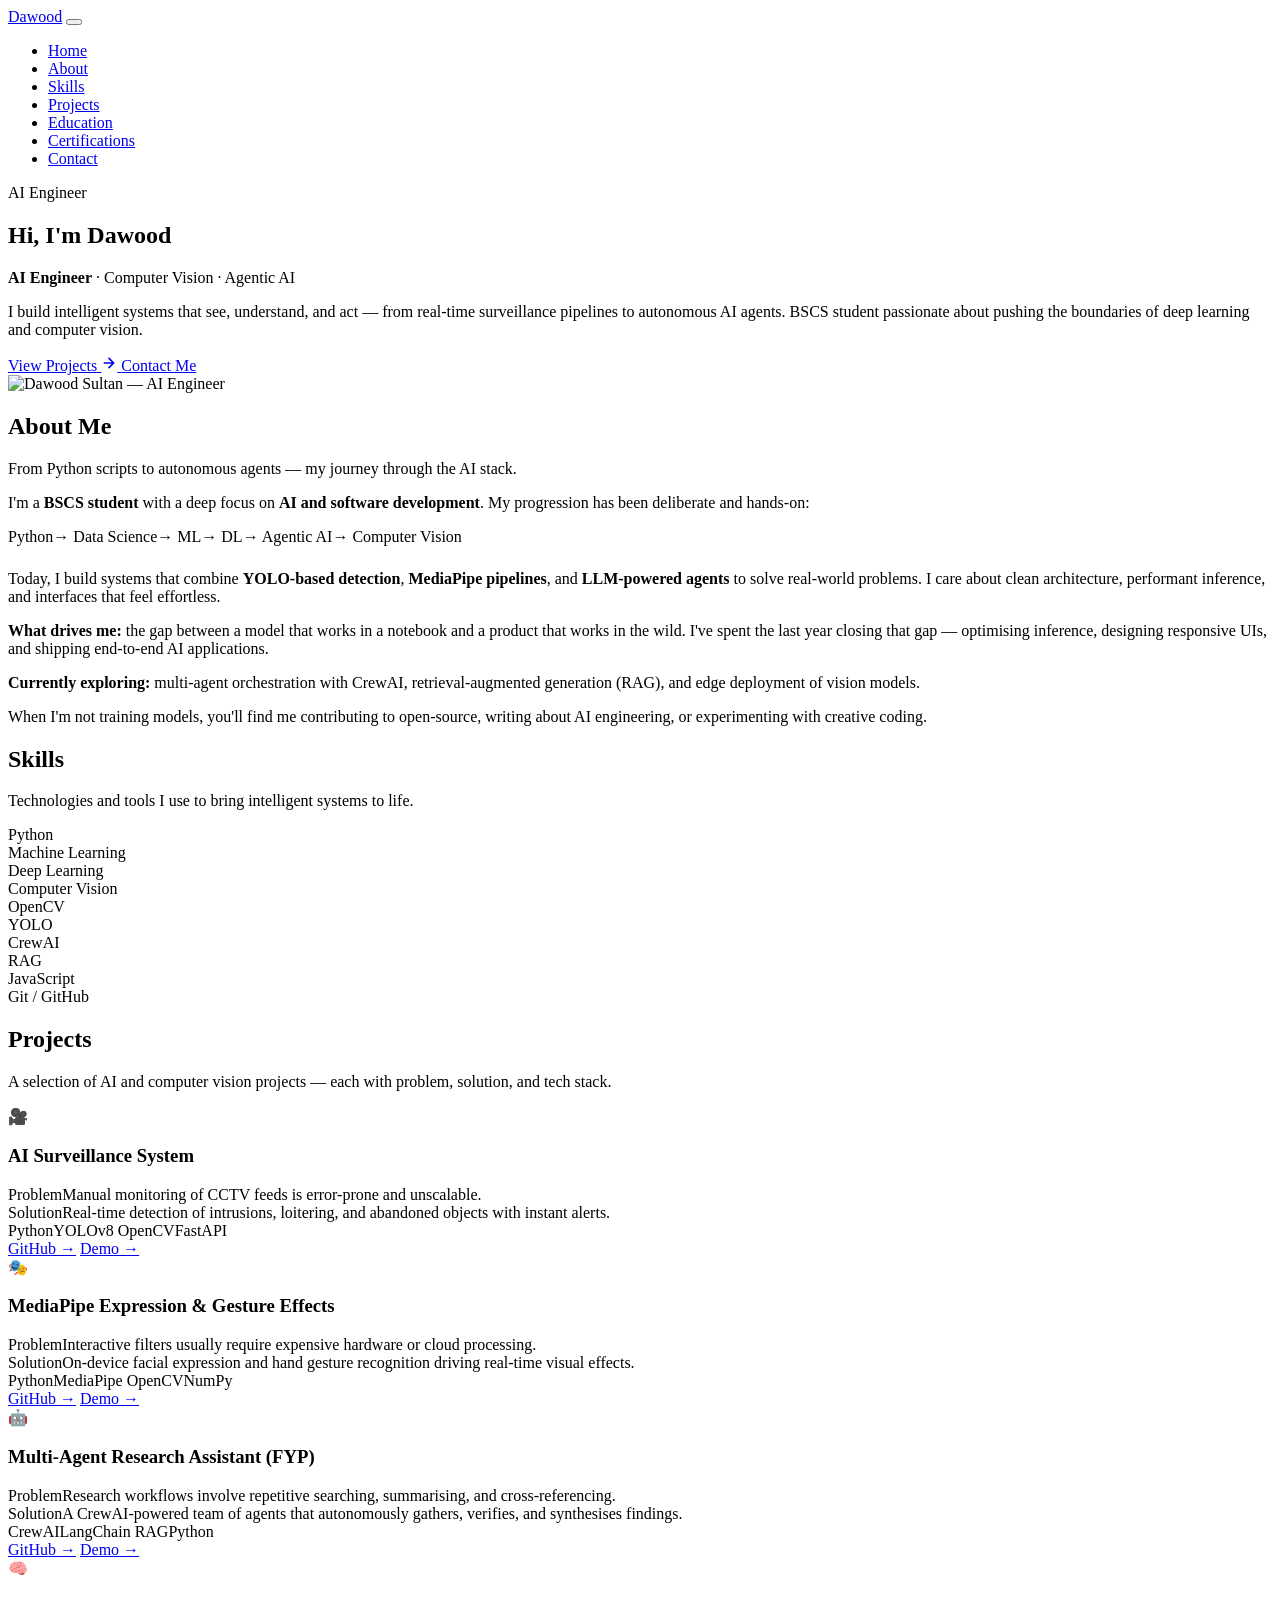
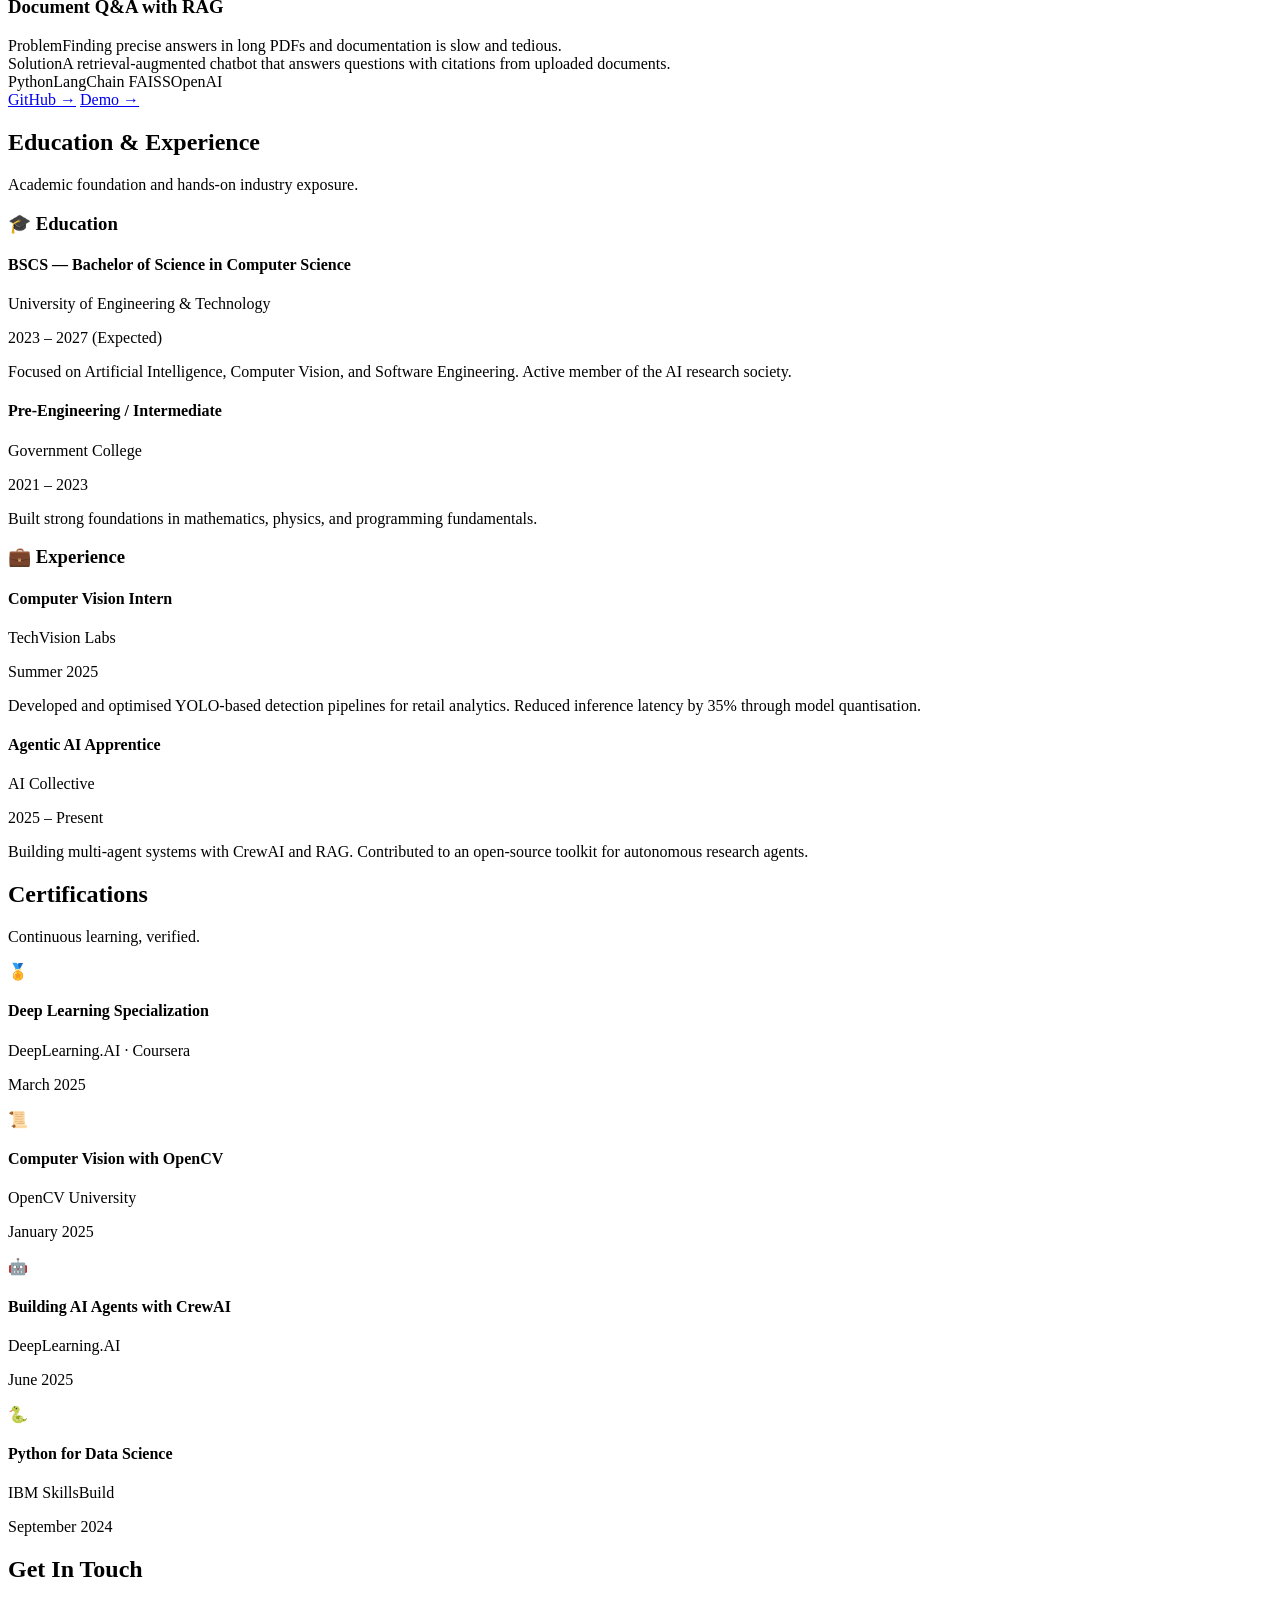
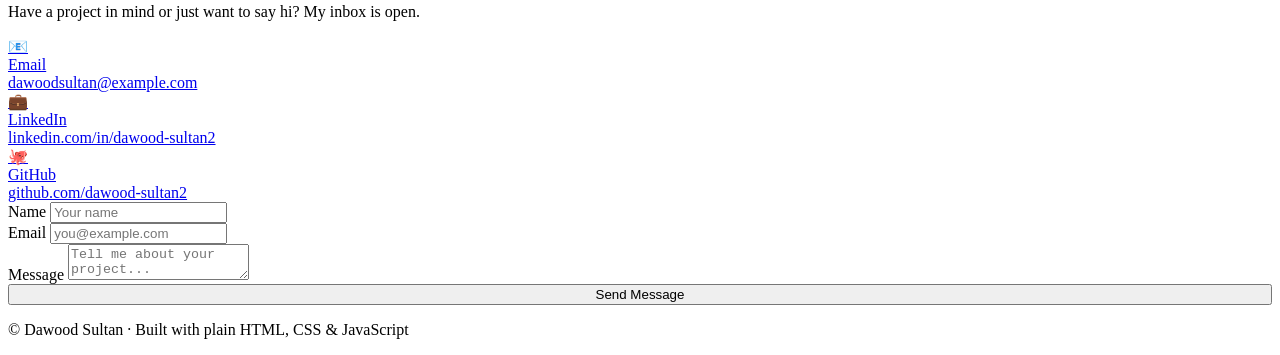
==== index.html.html @ 54673e7f "Initial commit: portfolio website" ====
<!DOCTYPE html>
<html lang="en">
<head>
  <meta charset="UTF-8" />
  <meta name="viewport" content="width=device-width, initial-scale=1.0" />
  <meta name="description" content="Dawood Sultan — AI Engineer specializing in Computer Vision and Agentic AI. BSCS student building intelligent systems." />
  <title>Dawood Sultan · AI Engineer</title>
  <link rel="stylesheet" href="style.css" />
</head>
<body>

  <!-- Animated background orbs -->
  <div class="bg-orbs" aria-hidden="true">
    <div class="orb orb-1"></div>
    <div class="orb orb-2"></div>
    <div class="orb orb-3"></div>
  </div>

  <!-- Subtle cursor glow -->
  <div class="cursor-glow" id="cursorGlow" aria-hidden="true"></div>

  <!-- ========== NAVBAR ========== -->
  <nav id="navbar">
    <div class="container nav-inner">
      <a href="#hero" class="logo">Dawood</a>
      <button class="hamburger" id="hamburger" aria-label="Toggle navigation menu" aria-expanded="false">
        <span></span><span></span><span></span>
      </button>
      <ul class="nav-links" id="navLinks">
        <li><a href="#hero">Home</a></li>
        <li><a href="#about">About</a></li>
        <li><a href="#skills">Skills</a></li>
        <li><a href="#projects">Projects</a></li>
        <li><a href="#education">Education</a></li>
        <li><a href="#certifications">Certifications</a></li>
        <li><a href="#contact">Contact</a></li>
      </ul>
    </div>
  </nav>

  <!-- ========== HERO ========== -->
  <section id="hero">
    <div class="container hero-grid">
      <div class="hero-text reveal">
        <div class="hero-badge">AI Engineer</div>
        <h1 class="hero-title">Hi, I'm <span>Dawood</span></h1>
        <p class="hero-role"><strong>AI Engineer</strong> · Computer Vision · Agentic AI</p>
        <p class="hero-desc">
          I build intelligent systems that see, understand, and act — from real-time
          surveillance pipelines to autonomous AI agents. BSCS student passionate about
          pushing the boundaries of deep learning and computer vision.
        </p>
        <div class="hero-actions">
          <a href="#projects" class="btn btn-primary">
            View Projects
            <svg width="16" height="16" viewBox="0 0 24 24" fill="none" stroke="currentColor" stroke-width="2.5" stroke-linecap="round" stroke-linejoin="round"><path d="M5 12h14M12 5l7 7-7 7"/></svg>
          </a>
          <a href="#contact" class="btn btn-outline">Contact Me</a>
        </div>
      </div>
      <div class="hero-image-wrap reveal">
        <!-- Replace the URL below with your own profile photo when ready -->
        <img
          class="hero-image"
          src="https://images.unsplash.com/photo-1506794778202-cad84cf45f1d?w=600&h=600&fit=crop&crop=face"
          alt="Dawood Sultan — AI Engineer"
          loading="eager"
        />
      </div>
    </div>
  </section>

  <!-- ========== ABOUT ========== -->
  <section id="about">
    <div class="container">
      <h2 class="section-title reveal">About Me</h2>
      <p class="section-sub reveal">From Python scripts to autonomous agents — my journey through the AI stack.</p>
      <div class="about-grid">
        <div class="about-card glass reveal">
          <p>I'm a <strong>BSCS student</strong> with a deep focus on <strong>AI and software development</strong>. My progression has been deliberate and hands-on:</p>
          <div class="journey-steps">
            <span class="step">Python</span><span class="step-arrow">→</span>
            <span class="step">Data Science</span><span class="step-arrow">→</span>
            <span class="step">ML</span><span class="step-arrow">→</span>
            <span class="step">DL</span><span class="step-arrow">→</span>
            <span class="step">Agentic AI</span><span class="step-arrow">→</span>
            <span class="step">Computer Vision</span>
          </div>
          <p style="margin-top: 1.5rem;">
            Today, I build systems that combine <strong>YOLO-based detection</strong>,
            <strong>MediaPipe pipelines</strong>, and <strong>LLM-powered agents</strong>
            to solve real-world problems. I care about clean architecture, performant
            inference, and interfaces that feel effortless.
          </p>
        </div>
        <div class="about-card glass reveal">
          <p><strong>What drives me:</strong> the gap between a model that works in a notebook and a product that works in the wild. I've spent the last year closing that gap — optimising inference, designing responsive UIs, and shipping end-to-end AI applications.</p>
          <p><strong>Currently exploring:</strong> multi-agent orchestration with CrewAI, retrieval-augmented generation (RAG), and edge deployment of vision models.</p>
          <p>When I'm not training models, you'll find me contributing to open-source, writing about AI engineering, or experimenting with creative coding.</p>
        </div>
      </div>
    </div>
  </section>

  <!-- ========== SKILLS ========== -->
  <section id="skills">
    <div class="container">
      <h2 class="section-title reveal">Skills</h2>
      <p class="section-sub reveal">Technologies and tools I use to bring intelligent systems to life.</p>
      <div class="skills-grid">
        <div class="skill-card glass reveal"><span>Python</span></div>
        <div class="skill-card glass reveal"><span>Machine Learning</span></div>
        <div class="skill-card glass reveal"><span>Deep Learning</span></div>
        <div class="skill-card glass reveal"><span>Computer Vision</span></div>
        <div class="skill-card glass reveal"><span>OpenCV</span></div>
        <div class="skill-card glass reveal"><span>YOLO</span></div>
        <div class="skill-card glass reveal"><span>CrewAI</span></div>
        <div class="skill-card glass reveal"><span>RAG</span></div>
        <div class="skill-card glass reveal"><span>JavaScript</span></div>
        <div class="skill-card glass reveal"><span>Git / GitHub</span></div>
      </div>
    </div>
  </section>

  <!-- ========== PROJECTS ========== -->
  <section id="projects">
    <div class="container">
      <h2 class="section-title reveal">Projects</h2>
      <p class="section-sub reveal">A selection of AI and computer vision projects — each with problem, solution, and tech stack.</p>
      <div class="projects-grid">

        <div class="project-card glass reveal">
          <div class="project-icon">🎥</div>
          <h3 class="project-title">AI Surveillance System</h3>
          <div class="project-meta">
            <div class="meta-row"><span class="meta-label">Problem</span><span>Manual monitoring of CCTV feeds is error-prone and unscalable.</span></div>
            <div class="meta-row"><span class="meta-label">Solution</span><span>Real-time detection of intrusions, loitering, and abandoned objects with instant alerts.</span></div>
          </div>
          <div class="tech-tags">
            <span class="tech-tag">Python</span><span class="tech-tag">YOLOv8</span>
            <span class="tech-tag">OpenCV</span><span class="tech-tag">FastAPI</span>
          </div>
          <div class="project-links">
            <a href="#" target="_blank" rel="noopener">GitHub →</a>
            <a href="#" target="_blank" rel="noopener">Demo →</a>
          </div>
        </div>

        <div class="project-card glass reveal">
          <div class="project-icon">🎭</div>
          <h3 class="project-title">MediaPipe Expression & Gesture Effects</h3>
          <div class="project-meta">
            <div class="meta-row"><span class="meta-label">Problem</span><span>Interactive filters usually require expensive hardware or cloud processing.</span></div>
            <div class="meta-row"><span class="meta-label">Solution</span><span>On-device facial expression and hand gesture recognition driving real-time visual effects.</span></div>
          </div>
          <div class="tech-tags">
            <span class="tech-tag">Python</span><span class="tech-tag">MediaPipe</span>
            <span class="tech-tag">OpenCV</span><span class="tech-tag">NumPy</span>
          </div>
          <div class="project-links">
            <a href="#" target="_blank" rel="noopener">GitHub →</a>
            <a href="#" target="_blank" rel="noopener">Demo →</a>
          </div>
        </div>

        <div class="project-card glass reveal">
          <div class="project-icon">🤖</div>
          <h3 class="project-title">Multi-Agent Research Assistant (FYP)</h3>
          <div class="project-meta">
            <div class="meta-row"><span class="meta-label">Problem</span><span>Research workflows involve repetitive searching, summarising, and cross-referencing.</span></div>
            <div class="meta-row"><span class="meta-label">Solution</span><span>A CrewAI-powered team of agents that autonomously gathers, verifies, and synthesises findings.</span></div>
          </div>
          <div class="tech-tags">
            <span class="tech-tag">CrewAI</span><span class="tech-tag">LangChain</span>
            <span class="tech-tag">RAG</span><span class="tech-tag">Python</span>
          </div>
          <div class="project-links">
            <a href="#" target="_blank" rel="noopener">GitHub →</a>
            <a href="#" target="_blank" rel="noopener">Demo →</a>
          </div>
        </div>

        <div class="project-card glass reveal">
          <div class="project-icon">🧠</div>
          <h3 class="project-title">Document Q&A with RAG</h3>
          <div class="project-meta">
            <div class="meta-row"><span class="meta-label">Problem</span><span>Finding precise answers in long PDFs and documentation is slow and tedious.</span></div>
            <div class="meta-row"><span class="meta-label">Solution</span><span>A retrieval-augmented chatbot that answers questions with citations from uploaded documents.</span></div>
          </div>
          <div class="tech-tags">
            <span class="tech-tag">Python</span><span class="tech-tag">LangChain</span>
            <span class="tech-tag">FAISS</span><span class="tech-tag">OpenAI</span>
          </div>
          <div class="project-links">
            <a href="#" target="_blank" rel="noopener">GitHub →</a>
            <a href="#" target="_blank" rel="noopener">Demo →</a>
          </div>
        </div>

      </div>
    </div>
  </section>

  <!-- ========== EDUCATION & EXPERIENCE ========== -->
  <section id="education">
    <div class="container">
      <h2 class="section-title reveal">Education & Experience</h2>
      <p class="section-sub reveal">Academic foundation and hands-on industry exposure.</p>
      <div class="edu-exp-grid">

        <div class="timeline-card glass reveal">
          <h3>🎓 Education</h3>
          <div class="timeline-item">
            <h4>BSCS — Bachelor of Science in Computer Science</h4>
            <p class="place">University of Engineering & Technology</p>
            <p class="date">2023 – 2027 (Expected)</p>
            <p>Focused on Artificial Intelligence, Computer Vision, and Software Engineering. Active member of the AI research society.</p>
          </div>
          <div class="timeline-item">
            <h4>Pre-Engineering / Intermediate</h4>
            <p class="place">Government College</p>
            <p class="date">2021 – 2023</p>
            <p>Built strong foundations in mathematics, physics, and programming fundamentals.</p>
          </div>
        </div>

        <div class="timeline-card glass reveal">
          <h3>💼 Experience</h3>
          <div class="timeline-item">
            <h4>Computer Vision Intern</h4>
            <p class="place">TechVision Labs</p>
            <p class="date">Summer 2025</p>
            <p>Developed and optimised YOLO-based detection pipelines for retail analytics. Reduced inference latency by 35% through model quantisation.</p>
          </div>
          <div class="timeline-item">
            <h4>Agentic AI Apprentice</h4>
            <p class="place">AI Collective</p>
            <p class="date">2025 – Present</p>
            <p>Building multi-agent systems with CrewAI and RAG. Contributed to an open-source toolkit for autonomous research agents.</p>
          </div>
        </div>

      </div>
    </div>
  </section>

  <!-- ========== CERTIFICATIONS ========== -->
  <section id="certifications">
    <div class="container">
      <h2 class="section-title reveal">Certifications</h2>
      <p class="section-sub reveal">Continuous learning, verified.</p>
      <div class="certs-grid">

        <div class="cert-card glass reveal">
          <div class="cert-icon">🏅</div>
          <h4>Deep Learning Specialization</h4>
          <p class="issuer">DeepLearning.AI · Coursera</p>
          <p class="cert-date">March 2025</p>
        </div>

        <div class="cert-card glass reveal">
          <div class="cert-icon">📜</div>
          <h4>Computer Vision with OpenCV</h4>
          <p class="issuer">OpenCV University</p>
          <p class="cert-date">January 2025</p>
        </div>

        <div class="cert-card glass reveal">
          <div class="cert-icon">🤖</div>
          <h4>Building AI Agents with CrewAI</h4>
          <p class="issuer">DeepLearning.AI</p>
          <p class="cert-date">June 2025</p>
        </div>

        <div class="cert-card glass reveal">
          <div class="cert-icon">🐍</div>
          <h4>Python for Data Science</h4>
          <p class="issuer">IBM SkillsBuild</p>
          <p class="cert-date">September 2024</p>
        </div>

      </div>
    </div>
  </section>

  <!-- ========== CONTACT ========== -->
  <section id="contact">
    <div class="container">
      <h2 class="section-title reveal">Get In Touch</h2>
      <p class="section-sub reveal">Have a project in mind or just want to say hi? My inbox is open.</p>
      <div class="contact-grid">

        <div class="contact-info reveal">
          <a href="mailto:dawoodsultan@example.com" class="contact-item glass">
            <span class="contact-icon">📧</span>
            <div>
              <div class="contact-label">Email</div>
              <div class="contact-value">dawoodsultan@example.com</div>
            </div>
          </a>
          <a href="https://linkedin.com/in/dawood-sultan2" target="_blank" rel="noopener" class="contact-item glass">
            <span class="contact-icon">💼</span>
            <div>
              <div class="contact-label">LinkedIn</div>
              <div class="contact-value">linkedin.com/in/dawood-sultan2</div>
            </div>
          </a>
          <a href="https://github.com/dawood-sultan2" target="_blank" rel="noopener" class="contact-item glass">
            <span class="contact-icon">🐙</span>
            <div>
              <div class="contact-label">GitHub</div>
              <div class="contact-value">github.com/dawood-sultan2</div>
            </div>
          </a>
        </div>

        <form class="contact-form glass reveal" id="contactForm" novalidate>
          <div class="form-group">
            <label for="name">Name</label>
            <input type="text" id="name" name="name" placeholder="Your name" required />
          </div>
          <div class="form-group">
            <label for="email">Email</label>
            <input type="email" id="email" name="email" placeholder="you@example.com" required />
          </div>
          <div class="form-group">
            <label for="message">Message</label>
            <textarea id="message" name="message" placeholder="Tell me about your project..." required></textarea>
          </div>
          <button type="submit" class="btn btn-primary" style="width:100%; justify-content:center;">Send Message</button>
          <p class="form-status" id="formStatus"></p>
        </form>

      </div>
    </div>
  </section>

  <!-- ========== FOOTER ========== -->
  <footer>
    <div class="container">
      <p>© <span id="year"></span> Dawood Sultan · Built with plain HTML, CSS & JavaScript</p>
    </div>
  </footer>

  <script src="script.js"></script>
</body>
</html>
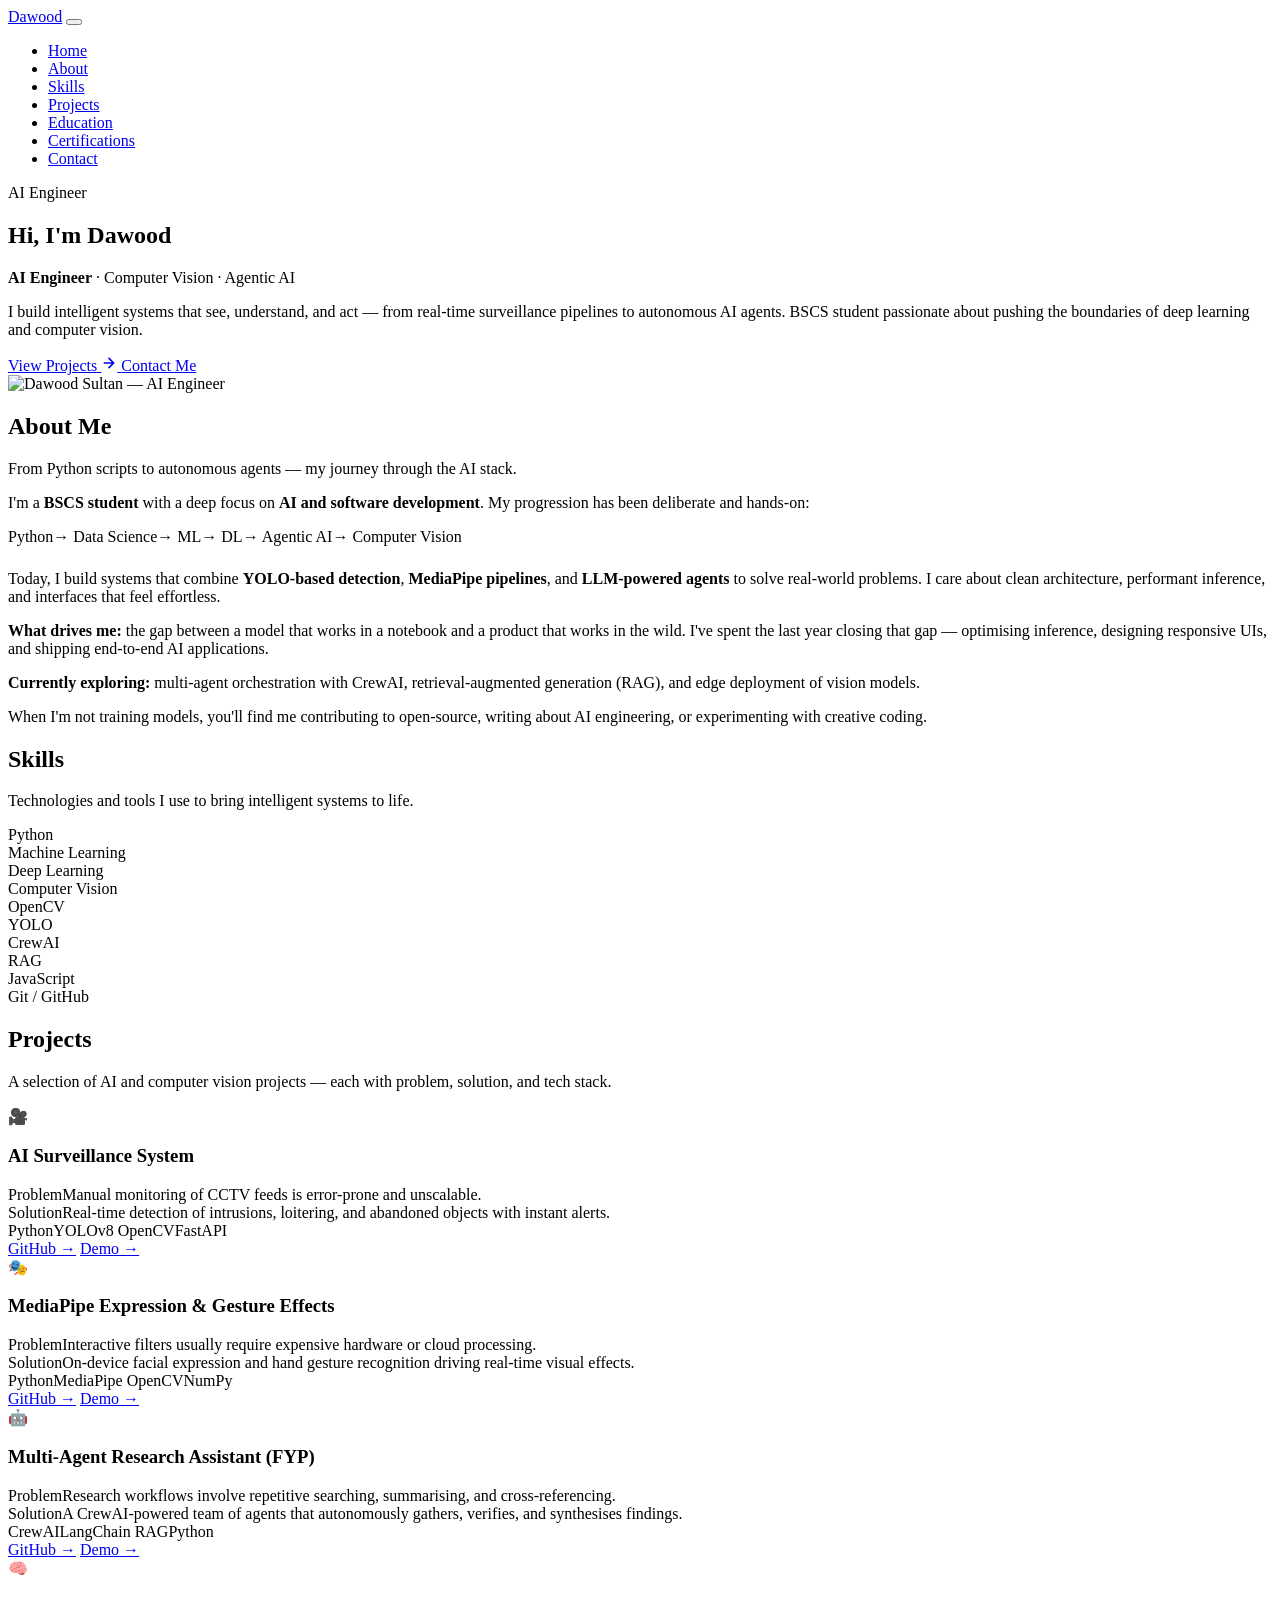
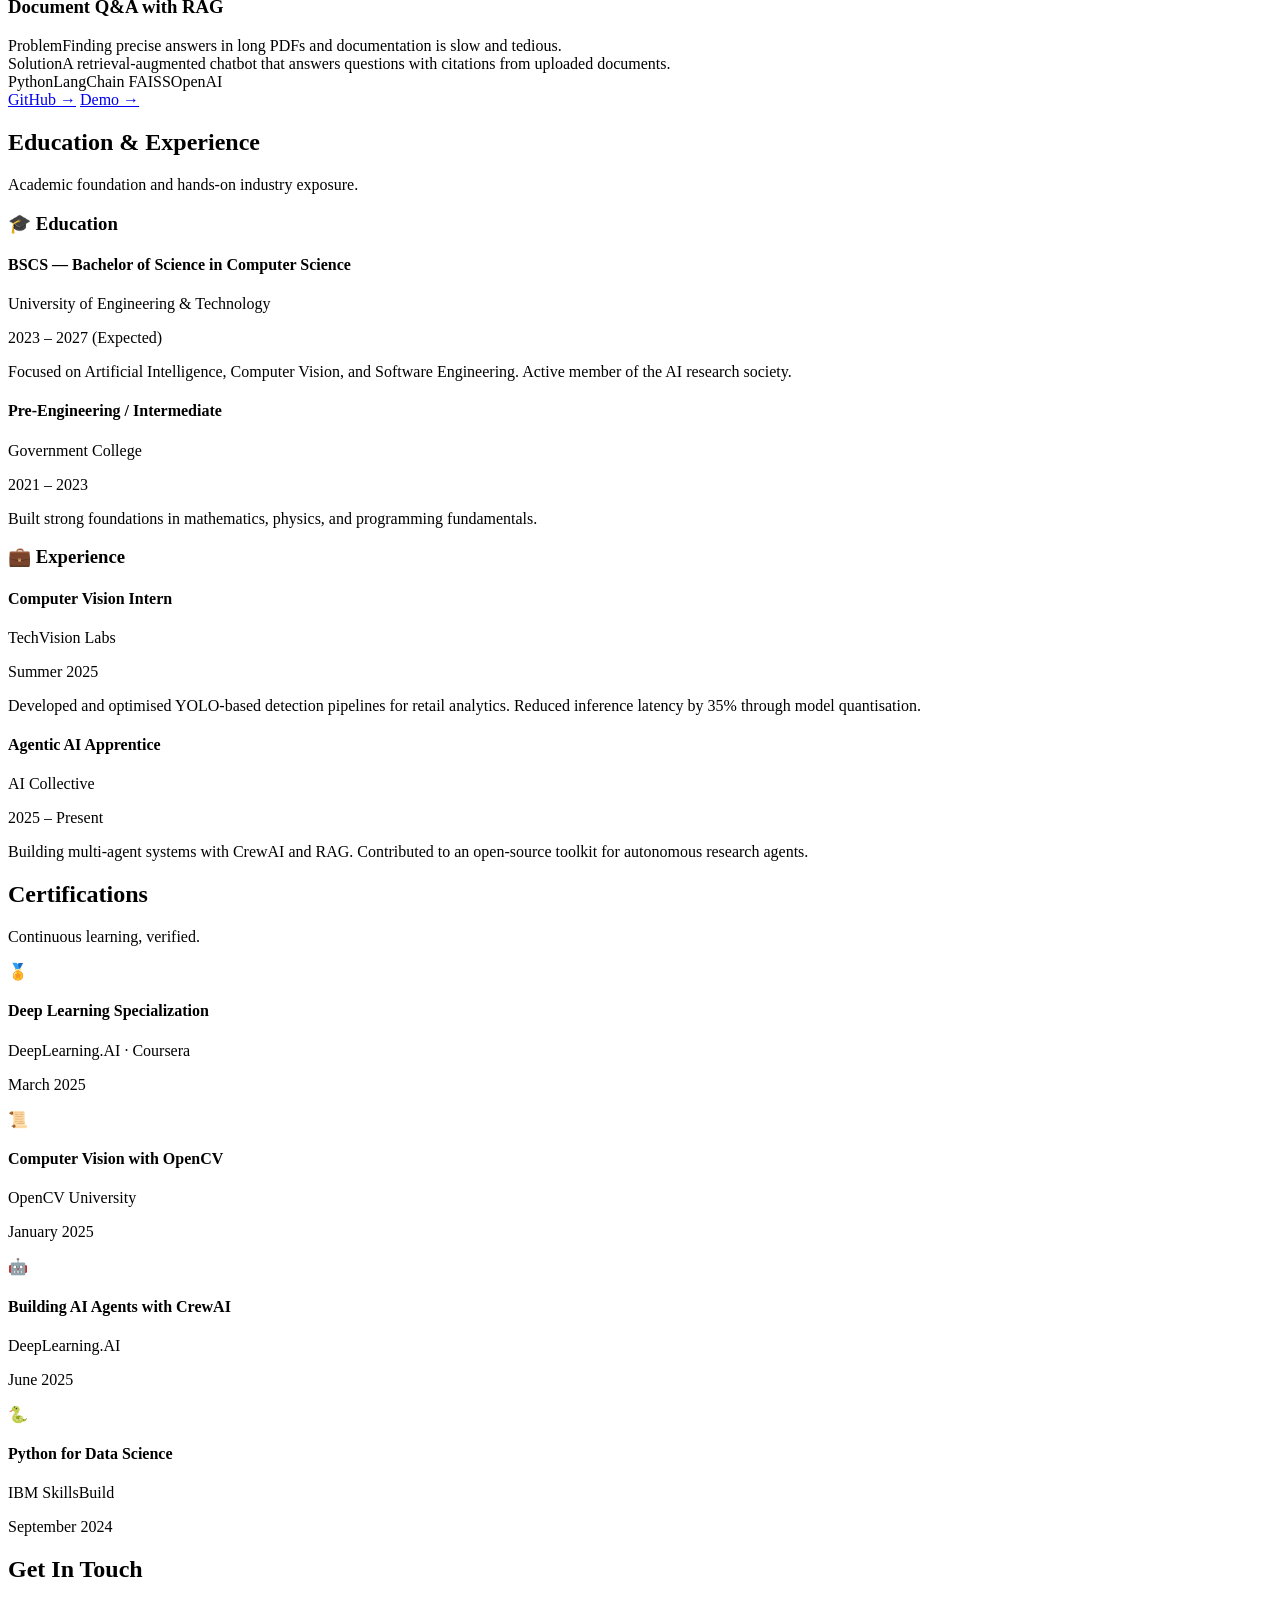
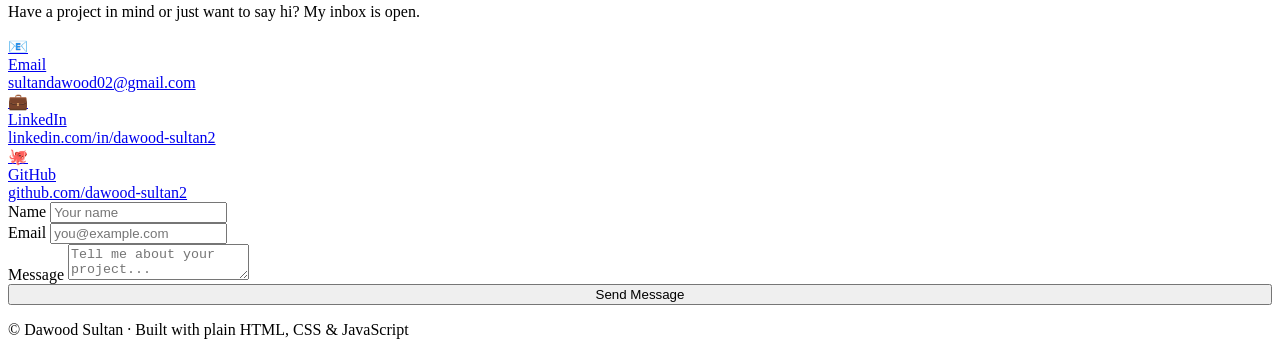
==== commit 648e2619: "Update profile photo and email" ====
--- a/index.html.html
+++ b/index.html.html
@@ -62,7 +62,7 @@
         <!-- Replace the URL below with your own profile photo when ready -->
         <img
           class="hero-image"
-          src="https://images.unsplash.com/photo-1506794778202-cad84cf45f1d?w=600&h=600&fit=crop&crop=face"
+          src="profile.jpg"
           alt="Dawood Sultan — AI Engineer"
           loading="eager"
         />
@@ -291,11 +291,11 @@
       <div class="contact-grid">
 
         <div class="contact-info reveal">
-          <a href="mailto:dawoodsultan@example.com" class="contact-item glass">
+          <a href="mailto:sultandawood02@gmail.com" class="contact-item glass">
             <span class="contact-icon">📧</span>
             <div>
               <div class="contact-label">Email</div>
-              <div class="contact-value">dawoodsultan@example.com</div>
+              <div class="contact-value">sultandawood02@gmail.com</div>
             </div>
           </a>
           <a href="https://linkedin.com/in/dawood-sultan2" target="_blank" rel="noopener" class="contact-item glass">
@@ -344,4 +344,4 @@
 
   <script src="script.js"></script>
 </body>
-</html>+</html>
